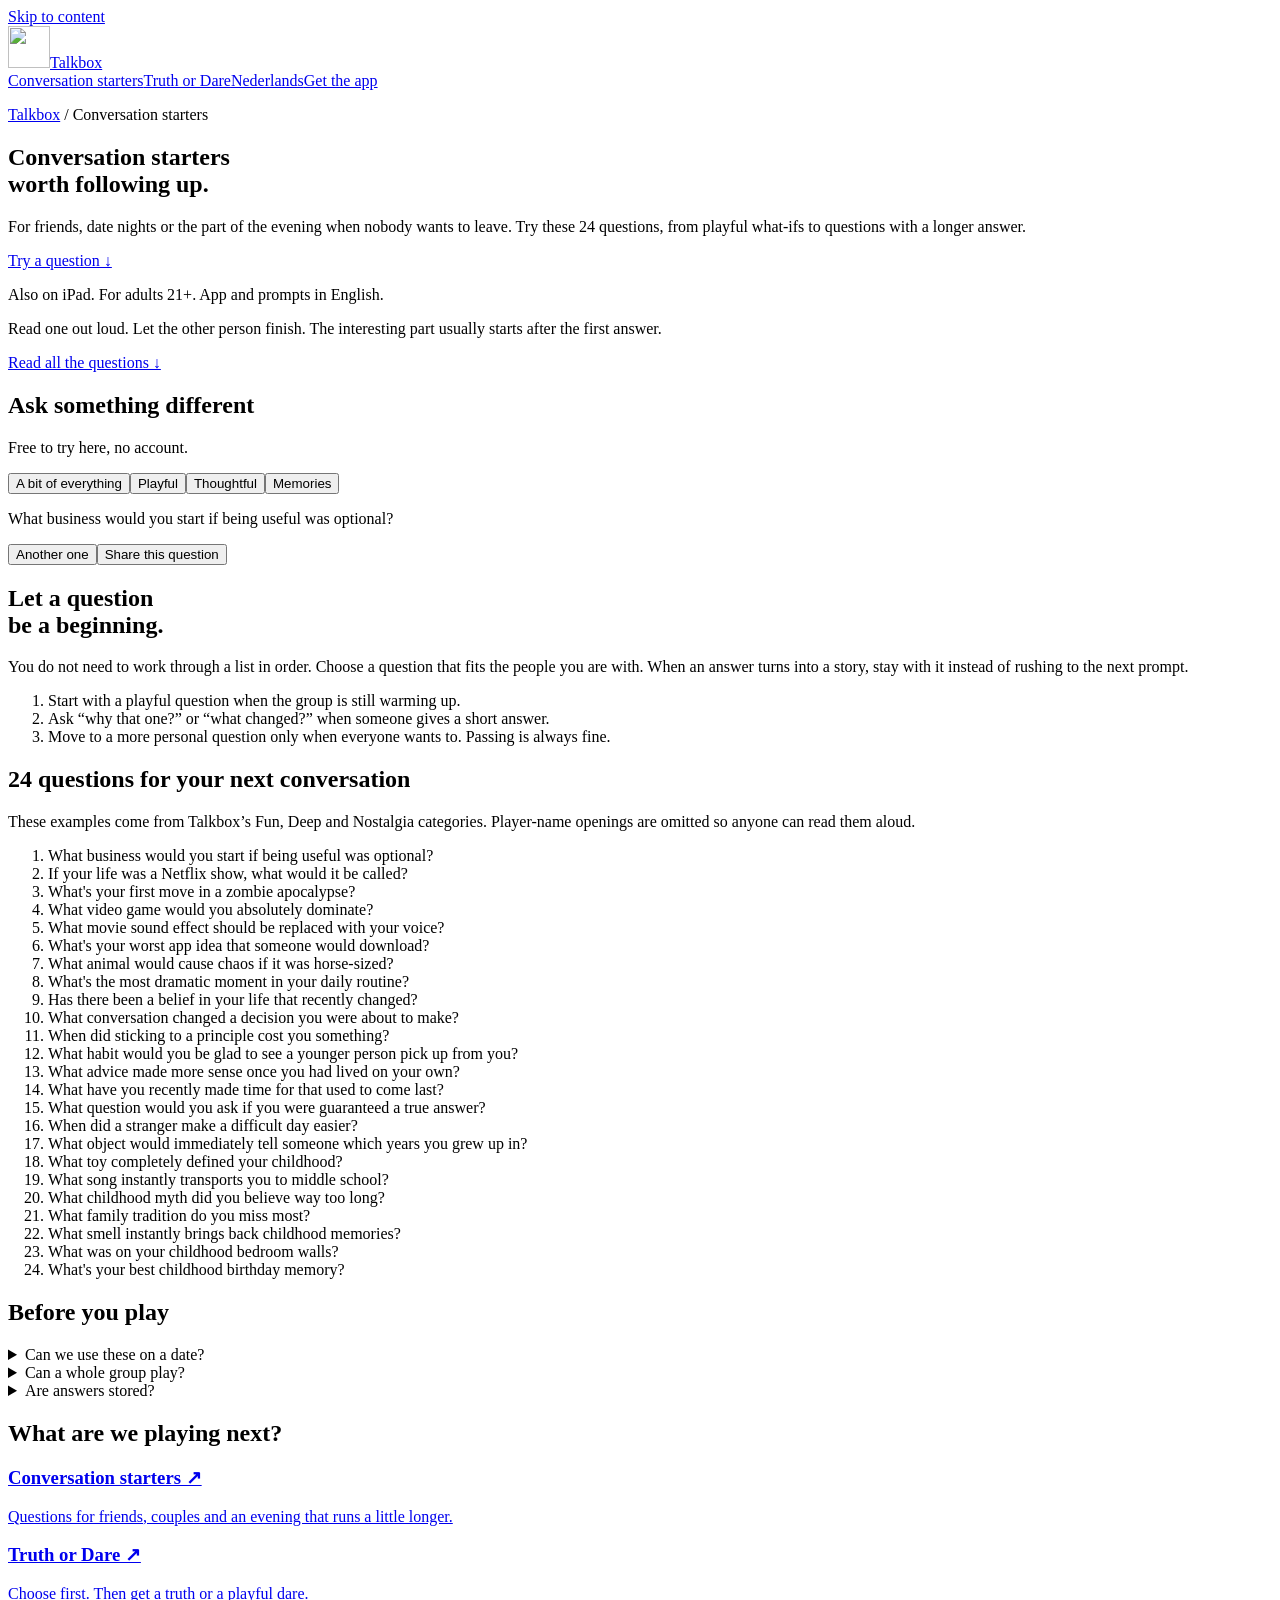
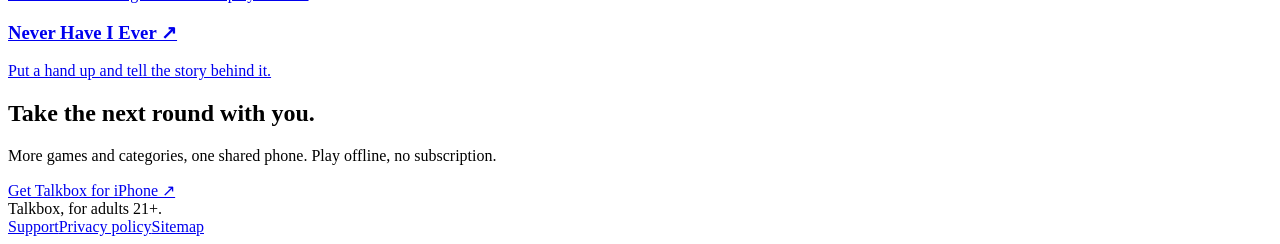
==== talkbox/conversation-starters/index.html @ 6d873a42 "Publish Talkbox discovery site with playable question samples" ====
<!doctype html>
<html lang="en"><head><meta charset="utf-8"><meta name="viewport" content="width=device-width,initial-scale=1"><title>24 conversation starters for friends and couples, Talkbox</title><meta name="description" content="For friends, date nights or the part of the evening when nobody wants to leave. Try these 24 questions, from playful what-ifs to questions with a longer answer."><meta name="theme-color" content="#d5ff36"><meta name="apple-itunes-app" content="app-id=6751890105"><link rel="canonical" href="https://samuwhale.github.io/Support/talkbox/conversation-starters/"><meta property="og:type" content="website"><meta property="og:site_name" content="Talkbox"><meta property="og:title" content="24 conversation starters for friends and couples, Talkbox"><meta property="og:description" content="For friends, date nights or the part of the evening when nobody wants to leave. Try these 24 questions, from playful what-ifs to questions with a longer answer."><meta property="og:url" content="https://samuwhale.github.io/Support/talkbox/conversation-starters/"><meta property="og:image" content="https://is1-ssl.mzstatic.com/image/thumb/Purple211/v4/10/4e/6f/104e6fd6-e16d-f9e9-7e6a-caffdc1fb745/AppIcon-0-0-1x_U007epad-0-1-85-220.png/512x512bb.jpg"><meta name="twitter:card" content="summary"><meta name="twitter:title" content="24 conversation starters for friends and couples, Talkbox"><link rel="icon" href="https://is1-ssl.mzstatic.com/image/thumb/Purple211/v4/10/4e/6f/104e6fd6-e16d-f9e9-7e6a-caffdc1fb745/AppIcon-0-0-1x_U007epad-0-1-85-220.png/512x512bb.jpg"><link rel="stylesheet" href="/Support/talkbox/assets/site.css"><script src="/Support/talkbox/assets/site.js" defer></script><script type="application/ld+json">{"@context": "https://schema.org", "@type": "MobileApplication", "name": "Talkbox", "url": "https://samuwhale.github.io/Support/talkbox/", "operatingSystem": "iOS, iPadOS", "applicationCategory": "GameApplication", "downloadUrl": "https://apps.apple.com/app/id6751890105?ppid=79a8beab-0978-4693-829d-b074054ad050", "inLanguage": "en", "offers": {"@type": "Offer", "price": "0", "priceCurrency": "USD"}}</script></head>
<body><a class="skip" href="#main">Skip to content</a><header class="wrap"><a class="brand" href="/Support/talkbox/"><img src="https://is1-ssl.mzstatic.com/image/thumb/Purple211/v4/10/4e/6f/104e6fd6-e16d-f9e9-7e6a-caffdc1fb745/AppIcon-0-0-1x_U007epad-0-1-85-220.png/512x512bb.jpg" alt="" width="42" height="42">Talkbox</a><nav class="nav" aria-label="Main navigation"><a class="desktop" href="/Support/talkbox/conversation-starters/">Conversation starters</a><a class="desktop" href="/Support/talkbox/truth-or-dare/">Truth or Dare</a><a class="language" href="/Support/talkbox/nl/" lang="nl">Nederlands</a><a class="button lime" href="https://apps.apple.com/app/id6751890105?ppid=79a8beab-0978-4693-829d-b074054ad050">Get the app</a></nav></header>
<main id="main"><div class="wrap"><p class="breadcrumbs"><a href="/Support/talkbox/">Talkbox</a> / Conversation starters</p><section class="hero page-hero"><div><h1>Conversation starters<br>worth following up.</h1><p>For friends, date nights or the part of the evening when nobody wants to leave. Try these 24 questions, from playful what-ifs to questions with a longer answer.</p><a class="button" href="#play">Try a question ↓</a><p class="note">Also on iPad. For adults 21+. App and prompts in English.</p></div><div class="hero-aside"><p>Read one out loud. Let the other person finish. The interesting part usually starts after the first answer.</p><a class="plain-link" href="#all-questions">Read all the questions ↓</a></div></section></div>
<section class="demo" id="play" aria-label="Question sampler" data-sampler><div class="wrap">
<div class="demo-top"><h2>Ask something different</h2><p>Free to try here, no account.</p></div>
<div class="decks" aria-label="Choose a prompt type"><button type="button" data-deck="all" aria-pressed="true">A bit of everything</button><button type="button" data-deck="fun" aria-pressed="false">Playful</button><button type="button" data-deck="deep" aria-pressed="false">Thoughtful</button><button type="button" data-deck="memories" aria-pressed="false">Memories</button></div>
<p class="question" data-question aria-live="polite" aria-atomic="true">What business would you start if being useful was optional?</p>
<div class="actions"><button class="button" type="button" data-next >Another one</button><button class="button quiet" type="button" data-share >Share this question</button></div>
<p class="share-status" data-status role="status"></p><noscript><p class="no-js">Read the examples below. Enable JavaScript to shuffle or share questions.</p></noscript>
</div></section><script id="sampler-data" type="application/json">{"prompts": [{"id": "13282c94-9e7c-5b7f-b29b-01f77c211cca", "text": "What business would you start if being useful was optional?", "deck": "fun"}, {"id": "90f98f2a-524c-fc1d-42aa-d8a92face2fe", "text": "If your life was a Netflix show, what would it be called?", "deck": "fun"}, {"id": "f42230d7-87cc-0ac1-541c-ae865963ab2f", "text": "What's your first move in a zombie apocalypse?", "deck": "fun"}, {"id": "020a7083-a51e-e161-2ea7-3bb213e3a2ce", "text": "What video game would you absolutely dominate?", "deck": "fun"}, {"id": "e6b5d7c6-bca6-a001-1cab-da93bccb9e67", "text": "What movie sound effect should be replaced with your voice?", "deck": "fun"}, {"id": "2a0dc33c-a6b3-7de9-2ee6-e57241b951fe", "text": "What's your worst app idea that someone would download?", "deck": "fun"}, {"id": "8f38a974-8189-03f9-81b6-2fe2f15b14f0", "text": "What animal would cause chaos if it was horse-sized?", "deck": "fun"}, {"id": "ed3c7c4f-7c88-40ba-c4f1-7a20b0d5d054", "text": "What's the most dramatic moment in your daily routine?", "deck": "fun"}, {"id": "29c7b92d-2bc6-2688-4223-e7730f3397ac", "text": "Has there been a belief in your life that recently changed?", "deck": "deep"}, {"id": "ad945a43-8d23-549c-b4fb-fdcc0c437348", "text": "What conversation changed a decision you were about to make?", "deck": "deep"}, {"id": "e65f49cd-009a-591e-b741-feb7b13f7165", "text": "When did sticking to a principle cost you something?", "deck": "deep"}, {"id": "a8c23010-638c-5884-9bc2-2605559f5038", "text": "What habit would you be glad to see a younger person pick up from you?", "deck": "deep"}, {"id": "3b78de61-f498-5dc4-89eb-616d1ae05b9c", "text": "What advice made more sense once you had lived on your own?", "deck": "deep"}, {"id": "3ddff93a-faaa-539b-ac7d-b5f51be23f6e", "text": "What have you recently made time for that used to come last?", "deck": "deep"}, {"id": "54c35f44-fe14-beef-488f-86a94e30730e", "text": "What question would you ask if you were guaranteed a true answer?", "deck": "deep"}, {"id": "d5965c49-c478-5b13-b290-9fc683c2a410", "text": "When did a stranger make a difficult day easier?", "deck": "deep"}, {"id": "609f4660-3baa-5a7b-9bf4-52905f828626", "text": "What object would immediately tell someone which years you grew up in?", "deck": "memories"}, {"id": "e186873a-2bd7-ff93-74bb-86df266a1783", "text": "What toy completely defined your childhood?", "deck": "memories"}, {"id": "6be5d82a-7034-ca35-c31f-c0e38add0bbd", "text": "What song instantly transports you to middle school?", "deck": "memories"}, {"id": "741851b2-6b1f-f84d-ffbd-7bdf4c3ed1ba", "text": "What childhood myth did you believe way too long?", "deck": "memories"}, {"id": "7afcc010-2d6d-1b5c-0ccc-2454dc22754e", "text": "What family tradition do you miss most?", "deck": "memories"}, {"id": "e62795f9-5668-0436-aba7-d3f05a49d05e", "text": "What smell instantly brings back childhood memories?", "deck": "memories"}, {"id": "a939d987-8444-3601-2561-9a49ddfac41c", "text": "What was on your childhood bedroom walls?", "deck": "memories"}, {"id": "9b44f74b-1432-7184-b3a6-e871d65198ae", "text": "What's your best childhood birthday memory?", "deck": "memories"}], "labels": {"copied": "Question and link copied.", "copyLink": "Open this question", "fallback": "Copy this link to share the question:", "choose": "Truth or dare?"}, "initialDeck": "all", "chooseFirst": false}</script>
<section class="wrap reading"><h2>Let a question<br>be a beginning.</h2><div><p>You do not need to work through a list in order. Choose a question that fits the people you are with. When an answer turns into a story, stay with it instead of rushing to the next prompt.</p><ol class="steps"><li>Start with a playful question when the group is still warming up.</li><li>Ask “why that one?” or “what changed?” when someone gives a short answer.</li><li>Move to a more personal question only when everyone wants to. Passing is always fine.</li></ol></div></section>
<section class="wrap all-prompts" id="all-questions"><h2>24 questions for your next conversation</h2><p>These examples come from Talkbox’s Fun, Deep and Nostalgia categories. Player-name openings are omitted so anyone can read them aloud.</p><ol class="prompt-list"><li>What business would you start if being useful was optional?</li><li>If your life was a Netflix show, what would it be called?</li><li>What&#x27;s your first move in a zombie apocalypse?</li><li>What video game would you absolutely dominate?</li><li>What movie sound effect should be replaced with your voice?</li><li>What&#x27;s your worst app idea that someone would download?</li><li>What animal would cause chaos if it was horse-sized?</li><li>What&#x27;s the most dramatic moment in your daily routine?</li><li>Has there been a belief in your life that recently changed?</li><li>What conversation changed a decision you were about to make?</li><li>When did sticking to a principle cost you something?</li><li>What habit would you be glad to see a younger person pick up from you?</li><li>What advice made more sense once you had lived on your own?</li><li>What have you recently made time for that used to come last?</li><li>What question would you ask if you were guaranteed a true answer?</li><li>When did a stranger make a difficult day easier?</li><li>What object would immediately tell someone which years you grew up in?</li><li>What toy completely defined your childhood?</li><li>What song instantly transports you to middle school?</li><li>What childhood myth did you believe way too long?</li><li>What family tradition do you miss most?</li><li>What smell instantly brings back childhood memories?</li><li>What was on your childhood bedroom walls?</li><li>What&#x27;s your best childhood birthday memory?</li></ol></section>
<section class="wrap reading faq"><h2>Before you play</h2><div><details><summary>Can we use these on a date?</summary><p>Yes. These questions do not assume you are already a couple or have shared history. Start light and choose deeper questions together.</p></details><details><summary>Can a whole group play?</summary><p>Yes. Read the same question to everyone, or take turns choosing someone to answer. The app supports 2–8 players.</p></details><details><summary>Are answers stored?</summary><p>This page does not ask you to enter answers or player names. Your conversation stays in the room. The app also does not record your answers.</p></details></div></section>
<section class="wrap browse"><h2>What are we playing next?</h2><div class="browse-list"><a href="/Support/talkbox/conversation-starters/"><h3>Conversation starters ↗</h3><p>Questions for friends, couples and an evening that runs a little longer.</p></a><a href="/Support/talkbox/truth-or-dare/"><h3>Truth or Dare ↗</h3><p>Choose first. Then get a truth or a playful dare.</p></a><a href="/Support/talkbox/never-have-i-ever/"><h3>Never Have I Ever ↗</h3><p>Put a hand up and tell the story behind it.</p></a></div></section>
<section class="bottom-cta"><div class="wrap"><div><h2>Take the next round with you.</h2><p>More games and categories, one shared phone. Play offline, no subscription.</p></div><a class="button" href="https://apps.apple.com/app/id6751890105?ppid=79a8beab-0978-4693-829d-b074054ad050">Get Talkbox for iPhone ↗</a></div></section></main>
<footer class="wrap"><span>Talkbox, for adults 21+.</span><nav aria-label="Footer"><a href="https://samuwhale.github.io/Support/">Support</a><a href="https://samuwhale.github.io/Support/privacy-policy">Privacy policy</a><a href="/Support/talkbox/sitemap.xml">Sitemap</a></nav></footer></body></html>
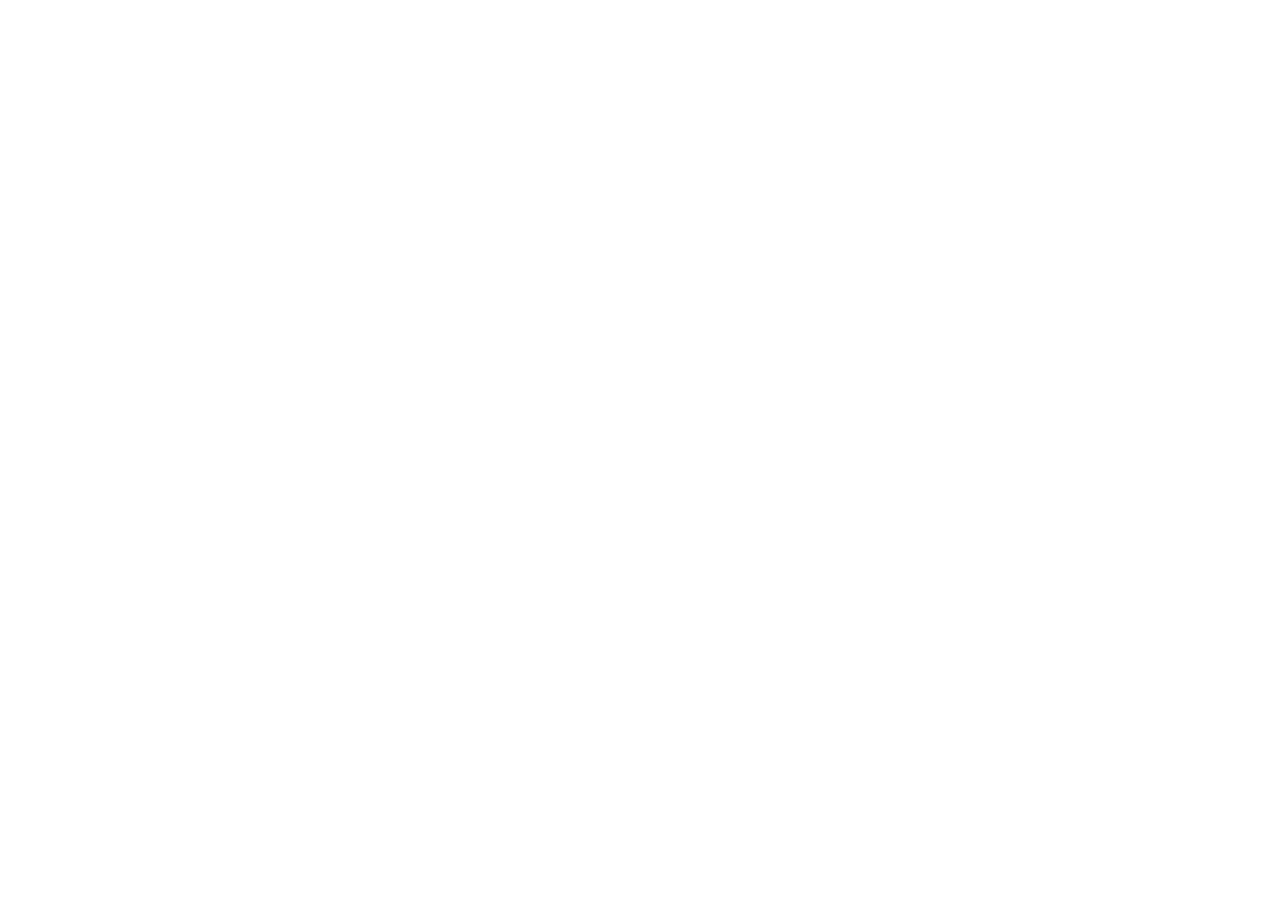
==== commit fb067daf: "Redirect Talkbox discovery to its existing spithorst.net site" ====
--- a/talkbox/conversation-starters/index.html
+++ b/talkbox/conversation-starters/index.html
@@ -1,17 +1,2 @@
 <!doctype html>
-<html lang="en"><head><meta charset="utf-8"><meta name="viewport" content="width=device-width,initial-scale=1"><title>24 conversation starters for friends and couples, Talkbox</title><meta name="description" content="For friends, date nights or the part of the evening when nobody wants to leave. Try these 24 questions, from playful what-ifs to questions with a longer answer."><meta name="theme-color" content="#d5ff36"><meta name="apple-itunes-app" content="app-id=6751890105"><link rel="canonical" href="https://samuwhale.github.io/Support/talkbox/conversation-starters/"><meta property="og:type" content="website"><meta property="og:site_name" content="Talkbox"><meta property="og:title" content="24 conversation starters for friends and couples, Talkbox"><meta property="og:description" content="For friends, date nights or the part of the evening when nobody wants to leave. Try these 24 questions, from playful what-ifs to questions with a longer answer."><meta property="og:url" content="https://samuwhale.github.io/Support/talkbox/conversation-starters/"><meta property="og:image" content="https://is1-ssl.mzstatic.com/image/thumb/Purple211/v4/10/4e/6f/104e6fd6-e16d-f9e9-7e6a-caffdc1fb745/AppIcon-0-0-1x_U007epad-0-1-85-220.png/512x512bb.jpg"><meta name="twitter:card" content="summary"><meta name="twitter:title" content="24 conversation starters for friends and couples, Talkbox"><link rel="icon" href="https://is1-ssl.mzstatic.com/image/thumb/Purple211/v4/10/4e/6f/104e6fd6-e16d-f9e9-7e6a-caffdc1fb745/AppIcon-0-0-1x_U007epad-0-1-85-220.png/512x512bb.jpg"><link rel="stylesheet" href="/Support/talkbox/assets/site.css"><script src="/Support/talkbox/assets/site.js" defer></script><script type="application/ld+json">{"@context": "https://schema.org", "@type": "MobileApplication", "name": "Talkbox", "url": "https://samuwhale.github.io/Support/talkbox/", "operatingSystem": "iOS, iPadOS", "applicationCategory": "GameApplication", "downloadUrl": "https://apps.apple.com/app/id6751890105?ppid=79a8beab-0978-4693-829d-b074054ad050", "inLanguage": "en", "offers": {"@type": "Offer", "price": "0", "priceCurrency": "USD"}}</script></head>
-<body><a class="skip" href="#main">Skip to content</a><header class="wrap"><a class="brand" href="/Support/talkbox/"><img src="https://is1-ssl.mzstatic.com/image/thumb/Purple211/v4/10/4e/6f/104e6fd6-e16d-f9e9-7e6a-caffdc1fb745/AppIcon-0-0-1x_U007epad-0-1-85-220.png/512x512bb.jpg" alt="" width="42" height="42">Talkbox</a><nav class="nav" aria-label="Main navigation"><a class="desktop" href="/Support/talkbox/conversation-starters/">Conversation starters</a><a class="desktop" href="/Support/talkbox/truth-or-dare/">Truth or Dare</a><a class="language" href="/Support/talkbox/nl/" lang="nl">Nederlands</a><a class="button lime" href="https://apps.apple.com/app/id6751890105?ppid=79a8beab-0978-4693-829d-b074054ad050">Get the app</a></nav></header>
-<main id="main"><div class="wrap"><p class="breadcrumbs"><a href="/Support/talkbox/">Talkbox</a> / Conversation starters</p><section class="hero page-hero"><div><h1>Conversation starters<br>worth following up.</h1><p>For friends, date nights or the part of the evening when nobody wants to leave. Try these 24 questions, from playful what-ifs to questions with a longer answer.</p><a class="button" href="#play">Try a question ↓</a><p class="note">Also on iPad. For adults 21+. App and prompts in English.</p></div><div class="hero-aside"><p>Read one out loud. Let the other person finish. The interesting part usually starts after the first answer.</p><a class="plain-link" href="#all-questions">Read all the questions ↓</a></div></section></div>
-<section class="demo" id="play" aria-label="Question sampler" data-sampler><div class="wrap">
-<div class="demo-top"><h2>Ask something different</h2><p>Free to try here, no account.</p></div>
-<div class="decks" aria-label="Choose a prompt type"><button type="button" data-deck="all" aria-pressed="true">A bit of everything</button><button type="button" data-deck="fun" aria-pressed="false">Playful</button><button type="button" data-deck="deep" aria-pressed="false">Thoughtful</button><button type="button" data-deck="memories" aria-pressed="false">Memories</button></div>
-<p class="question" data-question aria-live="polite" aria-atomic="true">What business would you start if being useful was optional?</p>
-<div class="actions"><button class="button" type="button" data-next >Another one</button><button class="button quiet" type="button" data-share >Share this question</button></div>
-<p class="share-status" data-status role="status"></p><noscript><p class="no-js">Read the examples below. Enable JavaScript to shuffle or share questions.</p></noscript>
-</div></section><script id="sampler-data" type="application/json">{"prompts": [{"id": "13282c94-9e7c-5b7f-b29b-01f77c211cca", "text": "What business would you start if being useful was optional?", "deck": "fun"}, {"id": "90f98f2a-524c-fc1d-42aa-d8a92face2fe", "text": "If your life was a Netflix show, what would it be called?", "deck": "fun"}, {"id": "f42230d7-87cc-0ac1-541c-ae865963ab2f", "text": "What's your first move in a zombie apocalypse?", "deck": "fun"}, {"id": "020a7083-a51e-e161-2ea7-3bb213e3a2ce", "text": "What video game would you absolutely dominate?", "deck": "fun"}, {"id": "e6b5d7c6-bca6-a001-1cab-da93bccb9e67", "text": "What movie sound effect should be replaced with your voice?", "deck": "fun"}, {"id": "2a0dc33c-a6b3-7de9-2ee6-e57241b951fe", "text": "What's your worst app idea that someone would download?", "deck": "fun"}, {"id": "8f38a974-8189-03f9-81b6-2fe2f15b14f0", "text": "What animal would cause chaos if it was horse-sized?", "deck": "fun"}, {"id": "ed3c7c4f-7c88-40ba-c4f1-7a20b0d5d054", "text": "What's the most dramatic moment in your daily routine?", "deck": "fun"}, {"id": "29c7b92d-2bc6-2688-4223-e7730f3397ac", "text": "Has there been a belief in your life that recently changed?", "deck": "deep"}, {"id": "ad945a43-8d23-549c-b4fb-fdcc0c437348", "text": "What conversation changed a decision you were about to make?", "deck": "deep"}, {"id": "e65f49cd-009a-591e-b741-feb7b13f7165", "text": "When did sticking to a principle cost you something?", "deck": "deep"}, {"id": "a8c23010-638c-5884-9bc2-2605559f5038", "text": "What habit would you be glad to see a younger person pick up from you?", "deck": "deep"}, {"id": "3b78de61-f498-5dc4-89eb-616d1ae05b9c", "text": "What advice made more sense once you had lived on your own?", "deck": "deep"}, {"id": "3ddff93a-faaa-539b-ac7d-b5f51be23f6e", "text": "What have you recently made time for that used to come last?", "deck": "deep"}, {"id": "54c35f44-fe14-beef-488f-86a94e30730e", "text": "What question would you ask if you were guaranteed a true answer?", "deck": "deep"}, {"id": "d5965c49-c478-5b13-b290-9fc683c2a410", "text": "When did a stranger make a difficult day easier?", "deck": "deep"}, {"id": "609f4660-3baa-5a7b-9bf4-52905f828626", "text": "What object would immediately tell someone which years you grew up in?", "deck": "memories"}, {"id": "e186873a-2bd7-ff93-74bb-86df266a1783", "text": "What toy completely defined your childhood?", "deck": "memories"}, {"id": "6be5d82a-7034-ca35-c31f-c0e38add0bbd", "text": "What song instantly transports you to middle school?", "deck": "memories"}, {"id": "741851b2-6b1f-f84d-ffbd-7bdf4c3ed1ba", "text": "What childhood myth did you believe way too long?", "deck": "memories"}, {"id": "7afcc010-2d6d-1b5c-0ccc-2454dc22754e", "text": "What family tradition do you miss most?", "deck": "memories"}, {"id": "e62795f9-5668-0436-aba7-d3f05a49d05e", "text": "What smell instantly brings back childhood memories?", "deck": "memories"}, {"id": "a939d987-8444-3601-2561-9a49ddfac41c", "text": "What was on your childhood bedroom walls?", "deck": "memories"}, {"id": "9b44f74b-1432-7184-b3a6-e871d65198ae", "text": "What's your best childhood birthday memory?", "deck": "memories"}], "labels": {"copied": "Question and link copied.", "copyLink": "Open this question", "fallback": "Copy this link to share the question:", "choose": "Truth or dare?"}, "initialDeck": "all", "chooseFirst": false}</script>
-<section class="wrap reading"><h2>Let a question<br>be a beginning.</h2><div><p>You do not need to work through a list in order. Choose a question that fits the people you are with. When an answer turns into a story, stay with it instead of rushing to the next prompt.</p><ol class="steps"><li>Start with a playful question when the group is still warming up.</li><li>Ask “why that one?” or “what changed?” when someone gives a short answer.</li><li>Move to a more personal question only when everyone wants to. Passing is always fine.</li></ol></div></section>
-<section class="wrap all-prompts" id="all-questions"><h2>24 questions for your next conversation</h2><p>These examples come from Talkbox’s Fun, Deep and Nostalgia categories. Player-name openings are omitted so anyone can read them aloud.</p><ol class="prompt-list"><li>What business would you start if being useful was optional?</li><li>If your life was a Netflix show, what would it be called?</li><li>What&#x27;s your first move in a zombie apocalypse?</li><li>What video game would you absolutely dominate?</li><li>What movie sound effect should be replaced with your voice?</li><li>What&#x27;s your worst app idea that someone would download?</li><li>What animal would cause chaos if it was horse-sized?</li><li>What&#x27;s the most dramatic moment in your daily routine?</li><li>Has there been a belief in your life that recently changed?</li><li>What conversation changed a decision you were about to make?</li><li>When did sticking to a principle cost you something?</li><li>What habit would you be glad to see a younger person pick up from you?</li><li>What advice made more sense once you had lived on your own?</li><li>What have you recently made time for that used to come last?</li><li>What question would you ask if you were guaranteed a true answer?</li><li>When did a stranger make a difficult day easier?</li><li>What object would immediately tell someone which years you grew up in?</li><li>What toy completely defined your childhood?</li><li>What song instantly transports you to middle school?</li><li>What childhood myth did you believe way too long?</li><li>What family tradition do you miss most?</li><li>What smell instantly brings back childhood memories?</li><li>What was on your childhood bedroom walls?</li><li>What&#x27;s your best childhood birthday memory?</li></ol></section>
-<section class="wrap reading faq"><h2>Before you play</h2><div><details><summary>Can we use these on a date?</summary><p>Yes. These questions do not assume you are already a couple or have shared history. Start light and choose deeper questions together.</p></details><details><summary>Can a whole group play?</summary><p>Yes. Read the same question to everyone, or take turns choosing someone to answer. The app supports 2–8 players.</p></details><details><summary>Are answers stored?</summary><p>This page does not ask you to enter answers or player names. Your conversation stays in the room. The app also does not record your answers.</p></details></div></section>
-<section class="wrap browse"><h2>What are we playing next?</h2><div class="browse-list"><a href="/Support/talkbox/conversation-starters/"><h3>Conversation starters ↗</h3><p>Questions for friends, couples and an evening that runs a little longer.</p></a><a href="/Support/talkbox/truth-or-dare/"><h3>Truth or Dare ↗</h3><p>Choose first. Then get a truth or a playful dare.</p></a><a href="/Support/talkbox/never-have-i-ever/"><h3>Never Have I Ever ↗</h3><p>Put a hand up and tell the story behind it.</p></a></div></section>
-<section class="bottom-cta"><div class="wrap"><div><h2>Take the next round with you.</h2><p>More games and categories, one shared phone. Play offline, no subscription.</p></div><a class="button" href="https://apps.apple.com/app/id6751890105?ppid=79a8beab-0978-4693-829d-b074054ad050">Get Talkbox for iPhone ↗</a></div></section></main>
-<footer class="wrap"><span>Talkbox, for adults 21+.</span><nav aria-label="Footer"><a href="https://samuwhale.github.io/Support/">Support</a><a href="https://samuwhale.github.io/Support/privacy-policy">Privacy policy</a><a href="/Support/talkbox/sitemap.xml">Sitemap</a></nav></footer></body></html>+<html lang="en"><head><meta charset="utf-8"><meta name="viewport" content="width=device-width,initial-scale=1"><title>Talkbox has moved</title><link rel="canonical" href="https://spithorst.net/talkbox/conversation-starters/"><script>location.replace("https://spithorst.net/talkbox/conversation-starters/" + location.search + location.hash);</script><meta http-equiv="refresh" content="0; url=https://spithorst.net/talkbox/conversation-starters/"></head><body><p>Talkbox is now at <a href="https://spithorst.net/talkbox/conversation-starters/">https://spithorst.net/talkbox/conversation-starters/</a>.</p></body></html>
